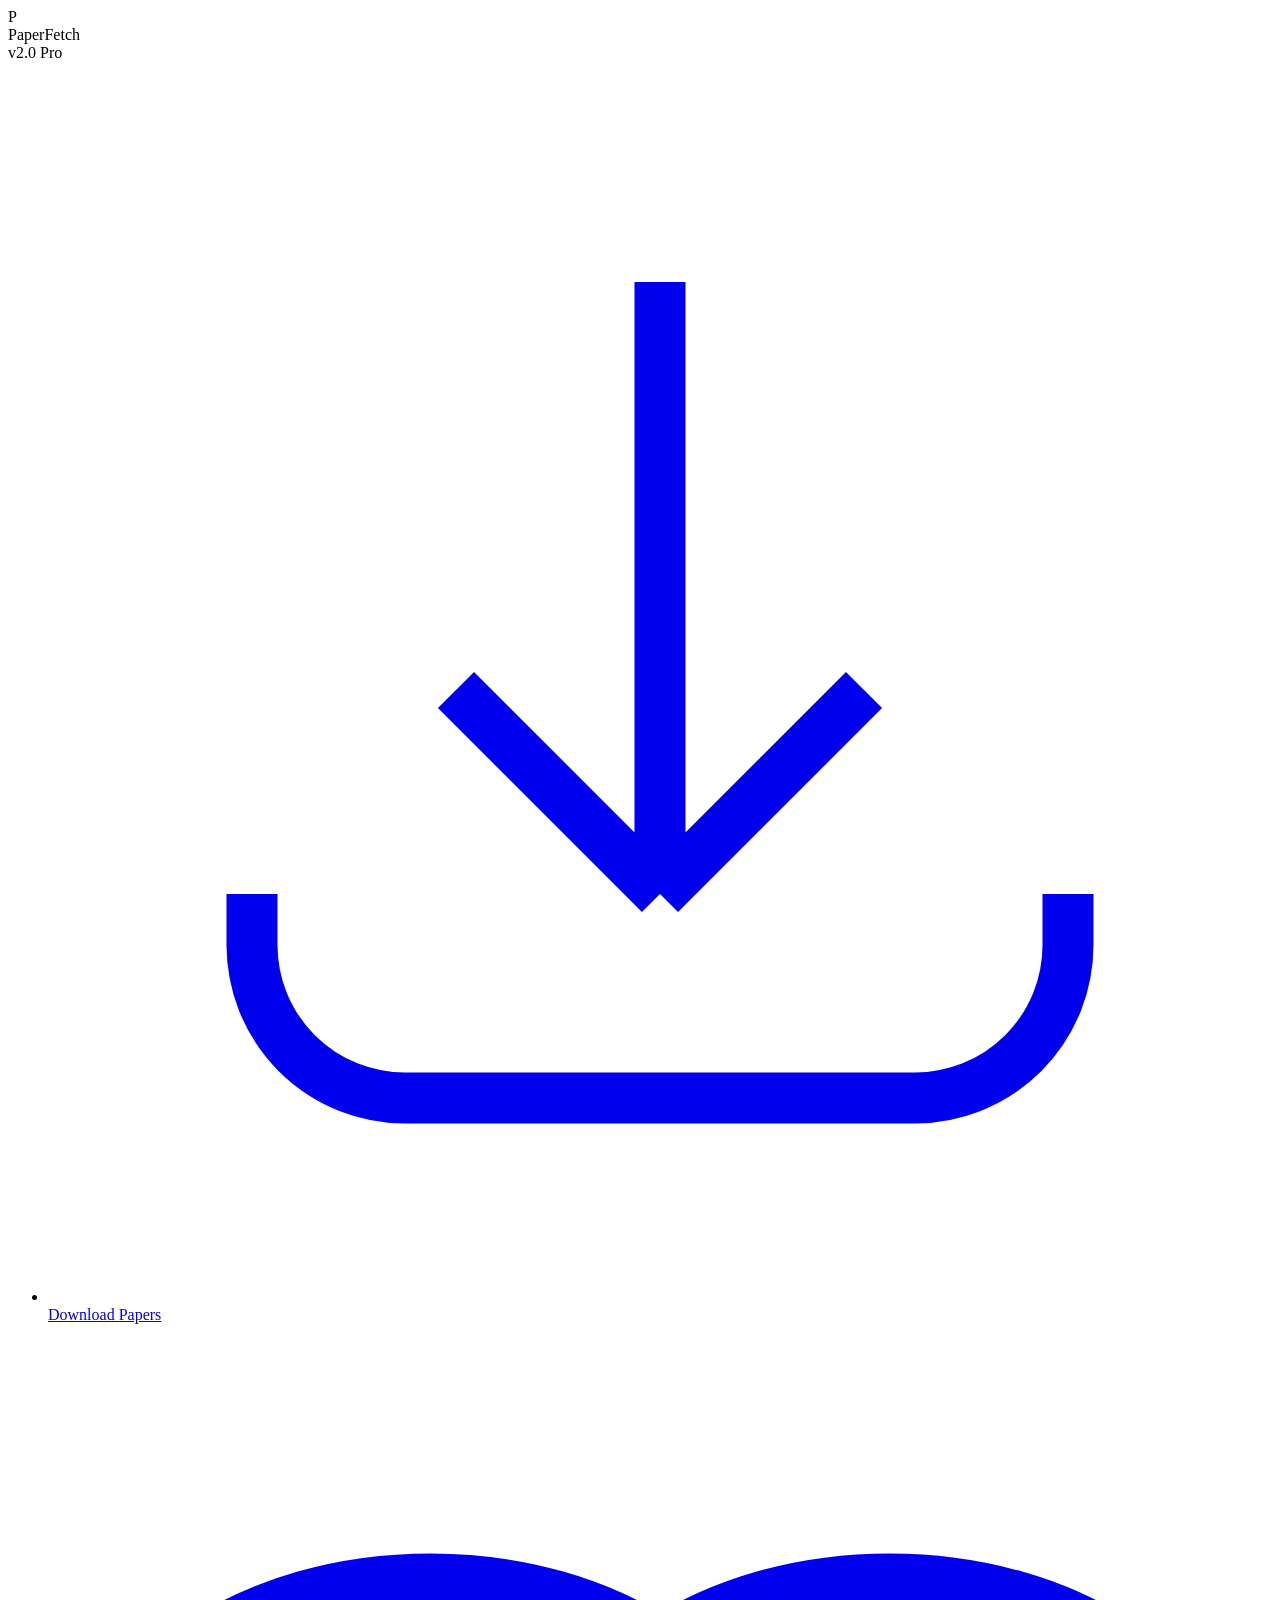
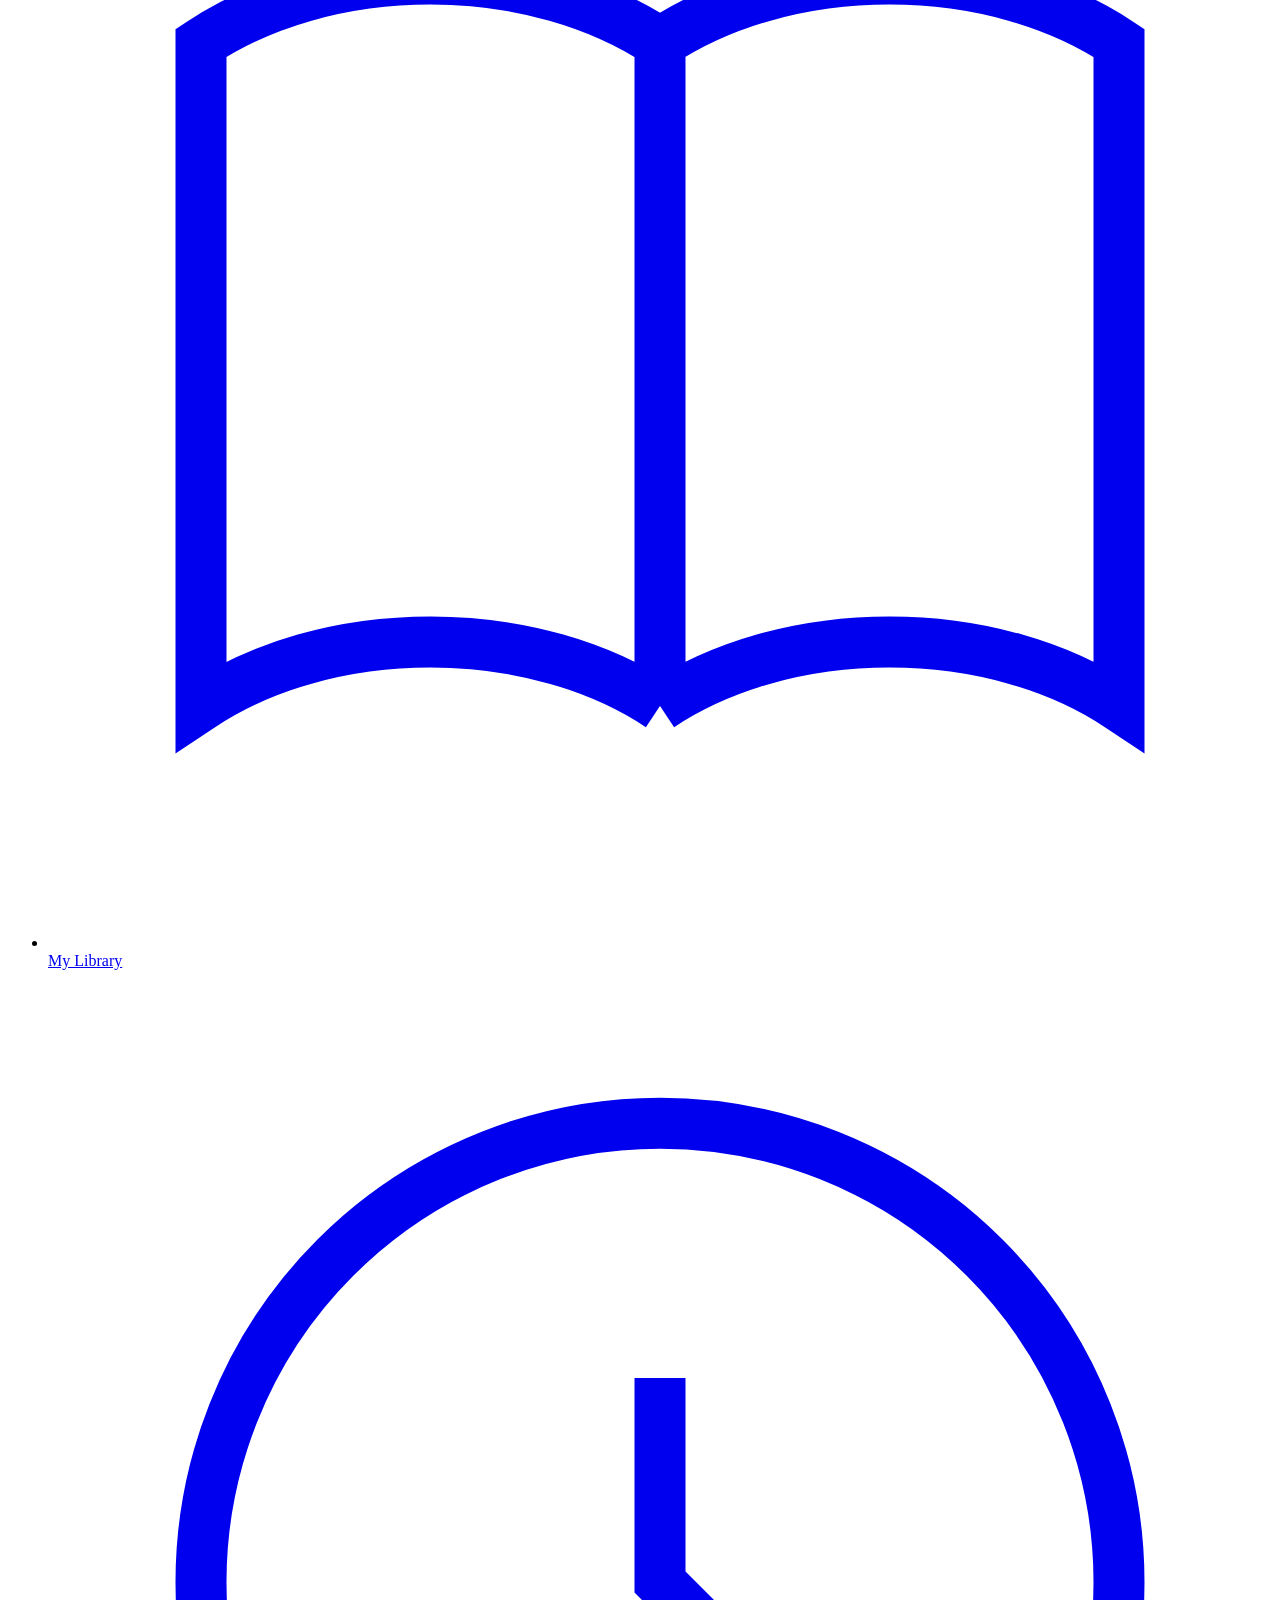
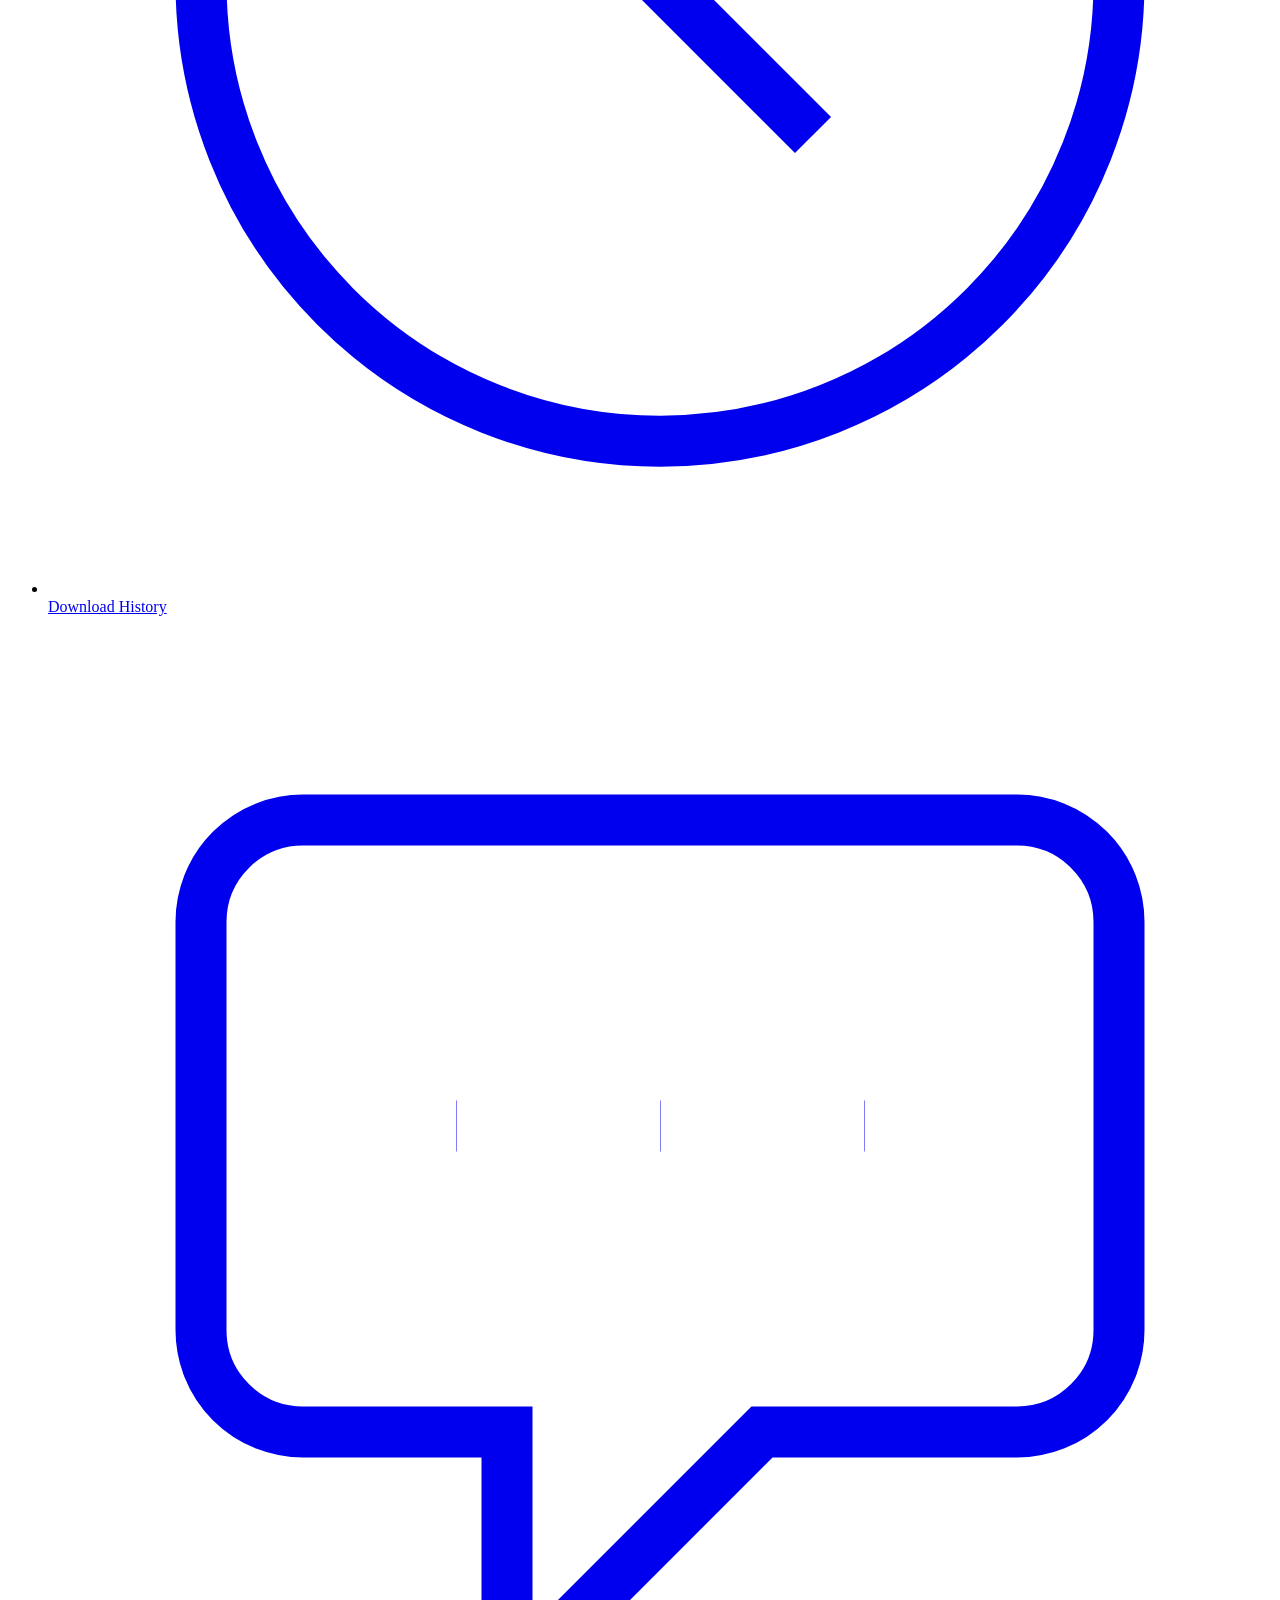
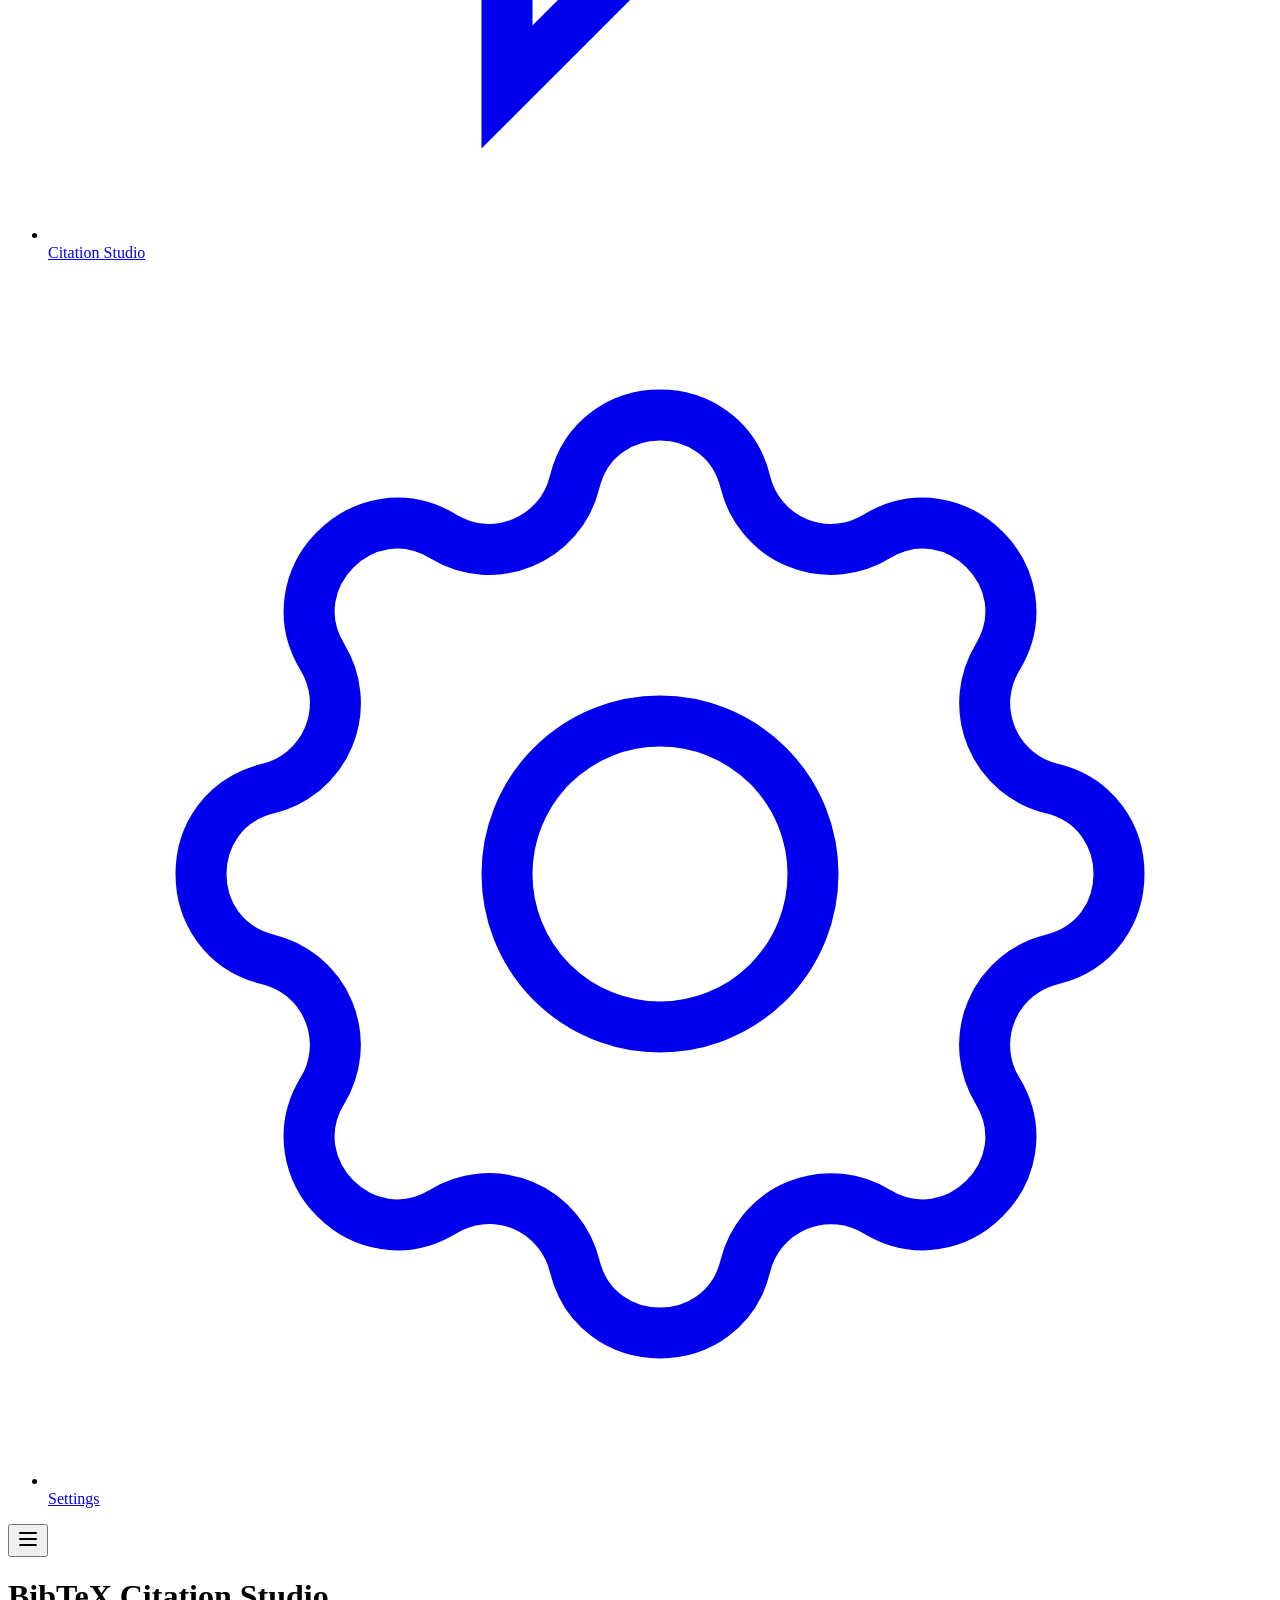
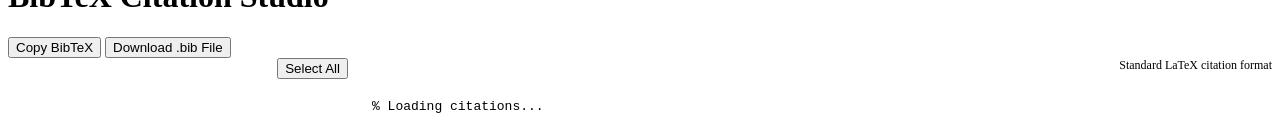
==== frontend/citations.html @ b1cfa8e9 "feat: add frontend views for citations, history, and library management" ====
<!DOCTYPE html>
<html lang="en">
<head>
  <meta charset="UTF-8">
  <meta name="viewport" content="width=device-width, initial-scale=1.0">
  <title>Citation Studio — PaperFetch V2</title>
  <link rel="stylesheet" href="/static/css/style.css">
  <link rel="stylesheet" href="/static/css/dashboard.css">
  <link rel="stylesheet" href="/static/css/responsive.css">
</head>
<body>
  <div class="app-container">
    <aside class="sidebar">
      <div class="brand">
        <div class="brand-icon">P</div>
        <div>
          <div class="brand-title">PaperFetch</div>
          <span class="brand-tag">v2.0 Pro</span>
        </div>
      </div>
      <ul class="nav-menu">
        <li>
          <a href="/" class="nav-link">
            <svg fill="none" stroke="currentColor" viewBox="0 0 24 24"><path d="M4 16v1a3 3 0 003 3h10a3 3 0 003-3v-1m-4-4l-4 4m0 0l-4-4m4 4V4"/></svg>
            Download Papers
          </a>
        </li>
        <li>
          <a href="/library" class="nav-link">
            <svg fill="none" stroke="currentColor" viewBox="0 0 24 24"><path d="M12 6.253v13m0-13C10.832 5.477 9.246 5 7.5 5S4.168 5.477 3 6.253v13C4.168 18.477 5.754 18 7.5 18s3.332.477 4.5 1.253m0-13C13.168 5.477 14.754 5 16.5 5c1.747 0 3.332.477 4.5 1.253v13C19.832 18.477 18.247 18 16.5 18c-1.746 0-3.332.477-4.5 1.253"/></svg>
            My Library
          </a>
        </li>
        <li>
          <a href="/history" class="nav-link">
            <svg fill="none" stroke="currentColor" viewBox="0 0 24 24"><path d="M12 8v4l3 3m6-3a9 9 0 11-18 0 9 9 0 0118 0z"/></svg>
            Download History
          </a>
        </li>
        <li>
          <a href="/citations" class="nav-link active">
            <svg fill="none" stroke="currentColor" viewBox="0 0 24 24"><path d="M8 10h.01M12 10h.01M16 10h.01M9 16H5a2 2 0 01-2-2V6a2 2 0 012-2h14a2 2 0 012 2v8a2 2 0 01-2 2h-5l-5 5v-5z"/></svg>
            Citation Studio
          </a>
        </li>
        <li>
          <a href="/settings" class="nav-link">
            <svg fill="none" stroke="currentColor" viewBox="0 0 24 24"><path d="M10.325 4.317c.426-1.756 2.924-1.756 3.35 0a1.724 1.724 0 002.573 1.066c1.543-.94 3.31.826 2.37 2.37a1.724 1.724 0 001.065 2.572c1.756.426 1.756 2.924 0 3.35a1.724 1.724 0 00-1.066 2.573c.94 1.543-.826 3.31-2.37 2.37a1.724 1.724 0 00-2.572 1.065c-.426 1.756-2.924 1.756-3.35 0a1.724 1.724 0 00-2.573-1.066c-1.543.94-3.31-.826-2.37-2.37a1.724 1.724 0 00-1.065-2.572c-1.756-.426-1.756-2.924 0-3.35a1.724 1.724 0 001.066-2.573c-.94-1.543.826-3.31 2.37-2.37.996.608 2.296.07 2.572-1.065z"/><path d="M15 12a3 3 0 11-6 0 3 3 0 016 0z"/></svg>
            Settings
          </a>
        </li>
      </ul>
    </aside>

    <main class="main-wrapper">
      <header class="topbar">
        <button class="mobile-nav-toggle" aria-label="Toggle navigation">
          <svg width="24" height="24" fill="none" stroke="currentColor" viewBox="0 0 24 24"><path stroke-linecap="round" stroke-linejoin="round" stroke-width="2" d="M4 6h16M4 12h16M4 18h16"/></svg>
        </button>
        <h1 class="page-heading">BibTeX Citation Studio</h1>
        <div class="topbar-actions">
          <button class="btn btn-secondary btn-sm" id="btn-copy-bibtex">Copy BibTeX</button>
          <button class="btn btn-primary btn-sm" id="btn-download-bib">Download .bib File</button>
        </div>
      </header>

      <div class="content-body">
        <div style="display: grid; grid-template-columns: 340px 1fr; gap: 24px;" class="citation-layout">
          <!-- Selection Column -->
          <div class="glass-panel" style="display: flex; flex-direction: column; max-height: 80vh;">
            <div style="display: flex; justify-content: space-between; align-items: center; margin-bottom: 14px;">
              <span style="font-size: 14px; font-weight: 600; color: #fff;">Select Papers</span>
              <button class="btn btn-secondary btn-sm" id="btn-citation-select-all">Select All</button>
            </div>
            <div id="citation-papers-list" style="overflow-y: auto; flex: 1;">
              <!-- Dynamically populated -->
            </div>
          </div>

          <!-- BibTeX Output Column -->
          <div class="glass-panel" style="display: flex; flex-direction: column;">
            <div style="display: flex; justify-content: space-between; align-items: center; margin-bottom: 12px;">
              <span style="font-size: 14px; font-weight: 600; color: #fff;">Generated BibTeX Citations</span>
              <span style="font-size: 12px; color: var(--text-dim);">Standard LaTeX citation format</span>
            </div>
            <pre class="code-viewer" id="bibtex-output">% Loading citations...</pre>
          </div>
        </div>
      </div>
    </main>
  </div>

  <script src="/static/js/api.js"></script>
  <script src="/static/js/app.js"></script>
  <script src="/static/js/citations.js"></script>
</body>
</html>
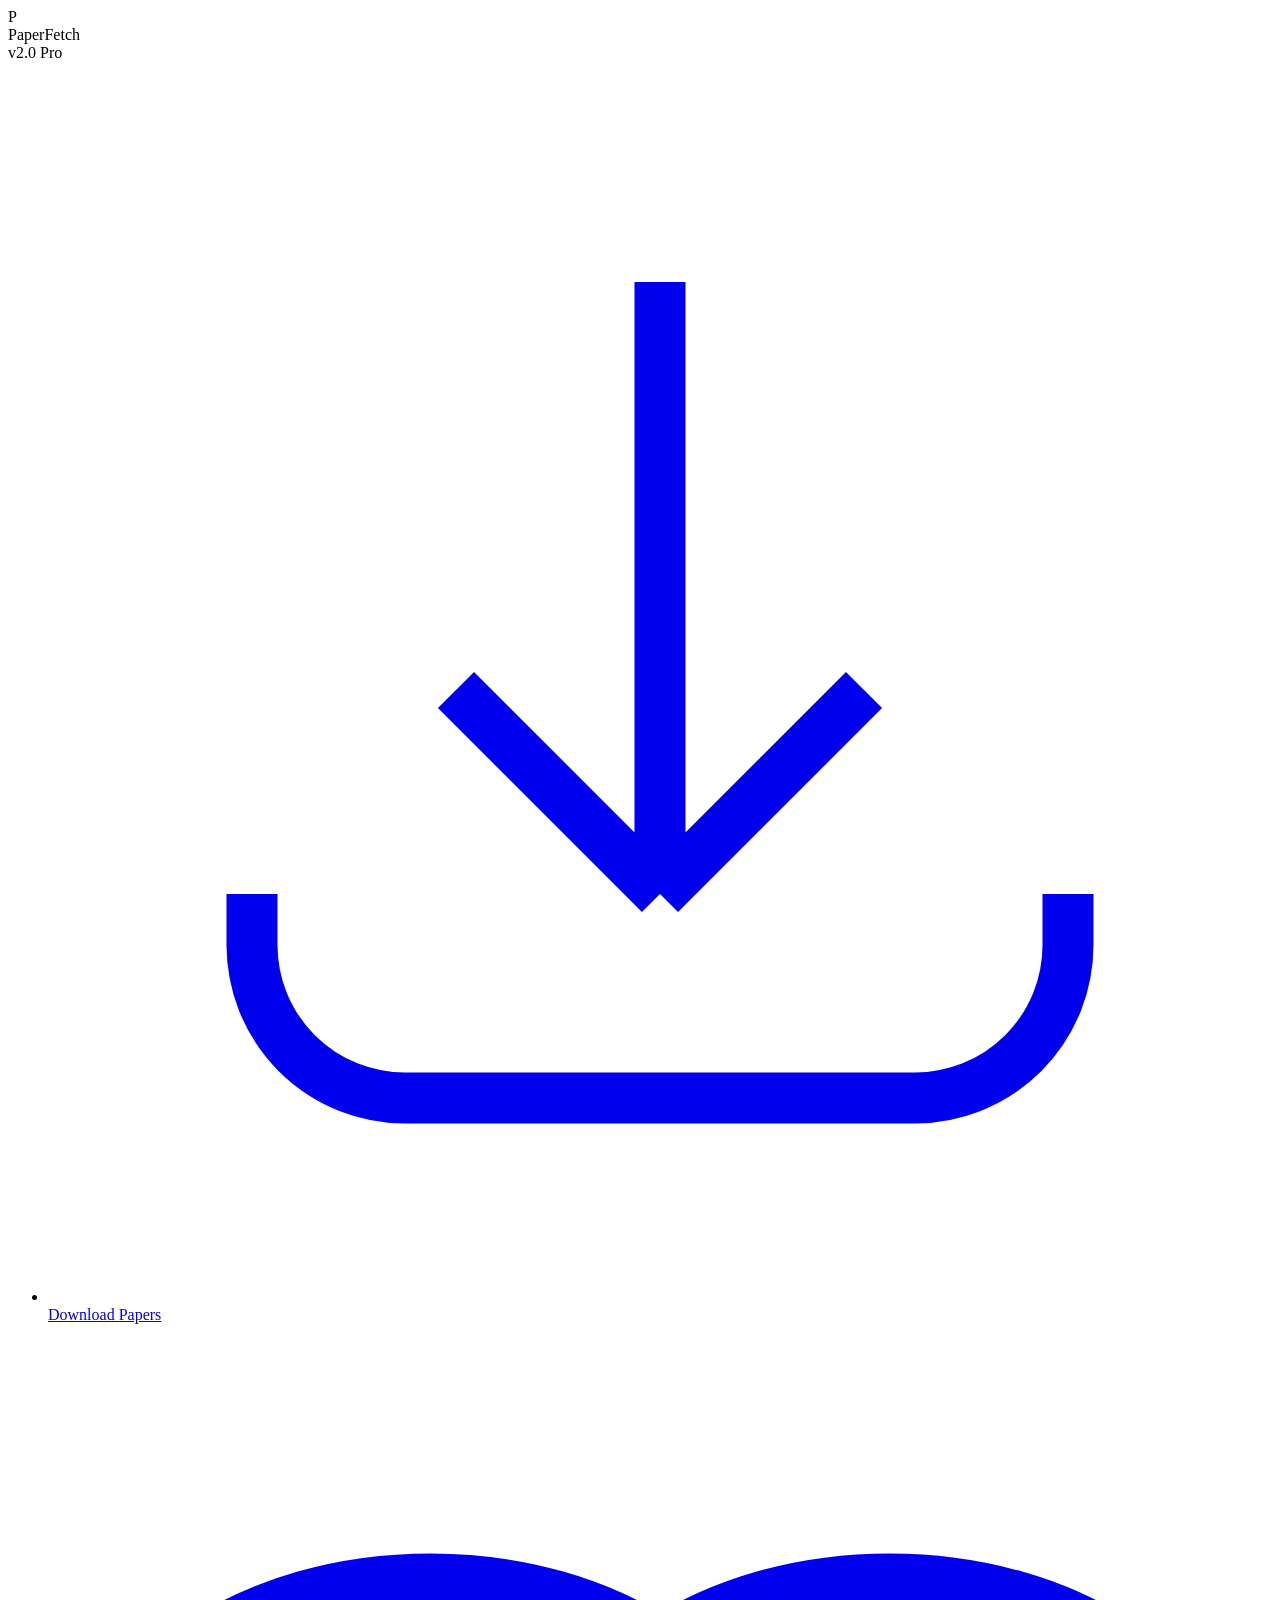
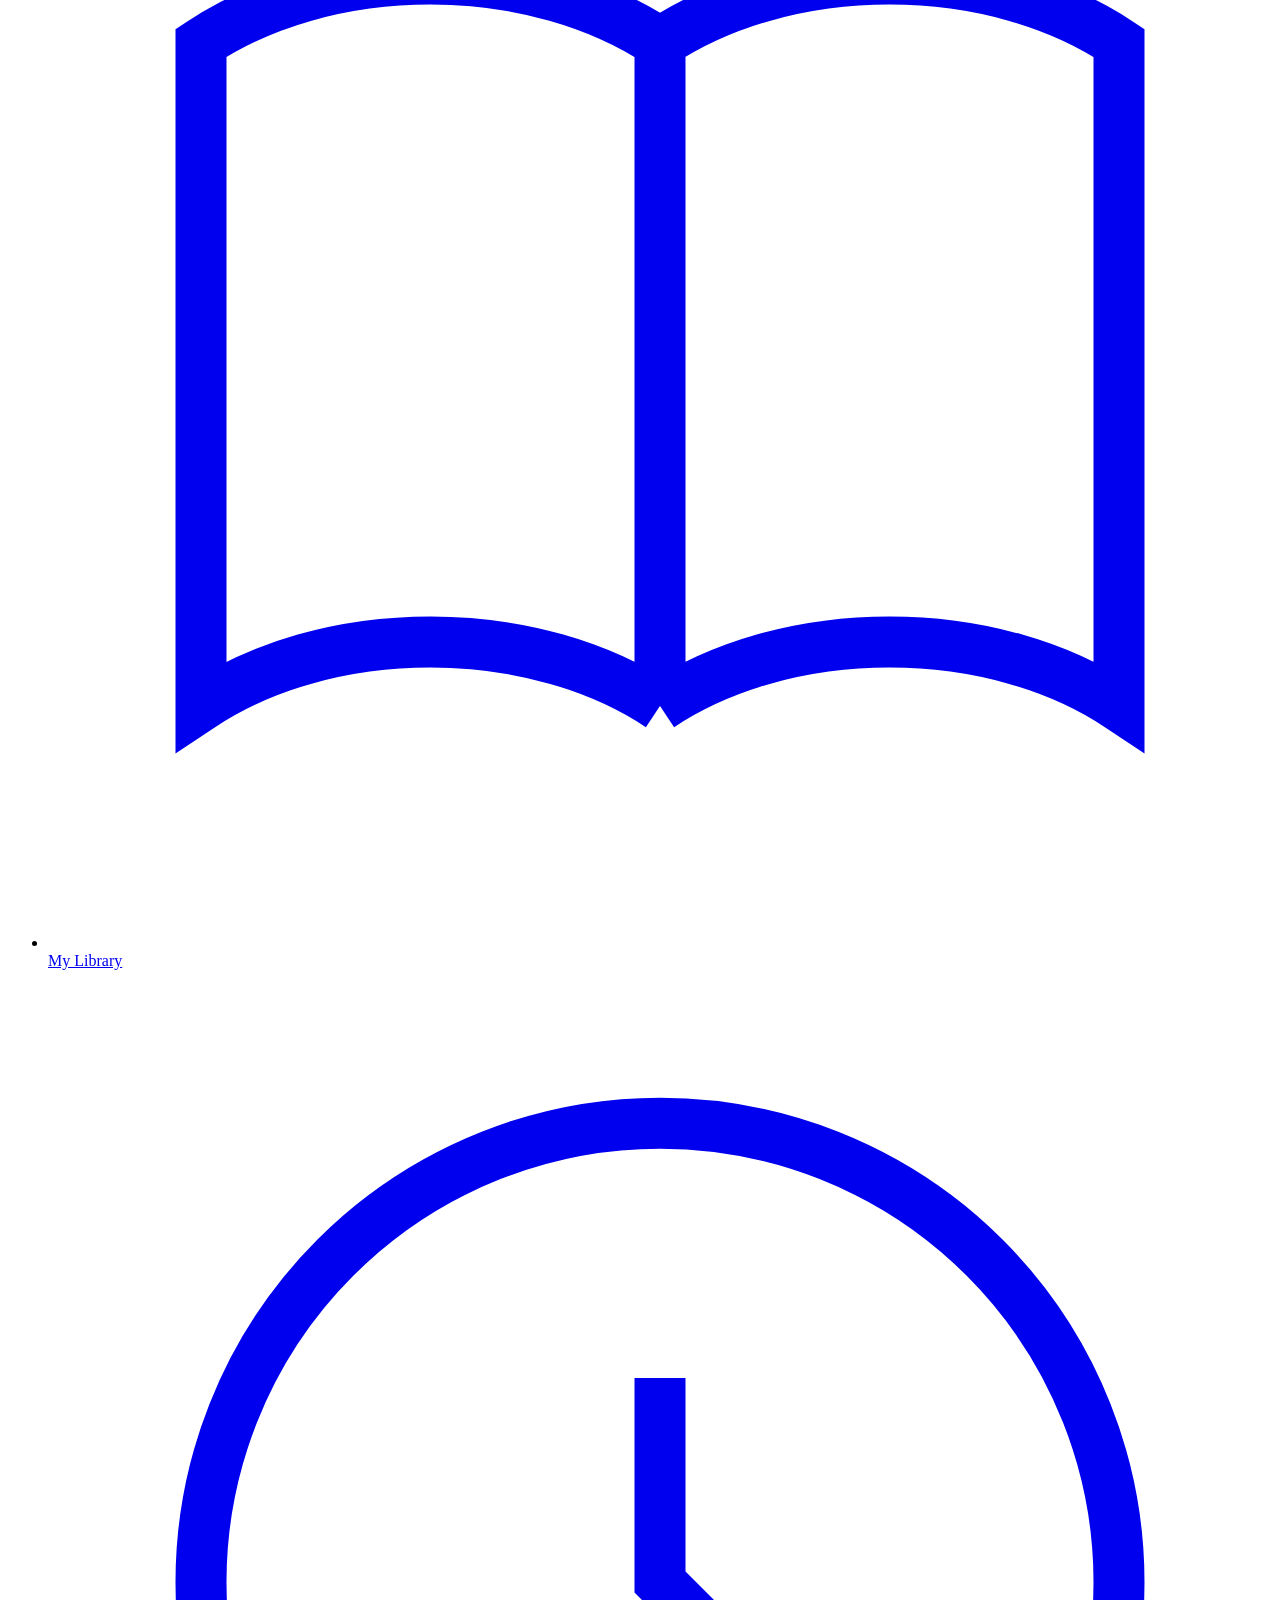
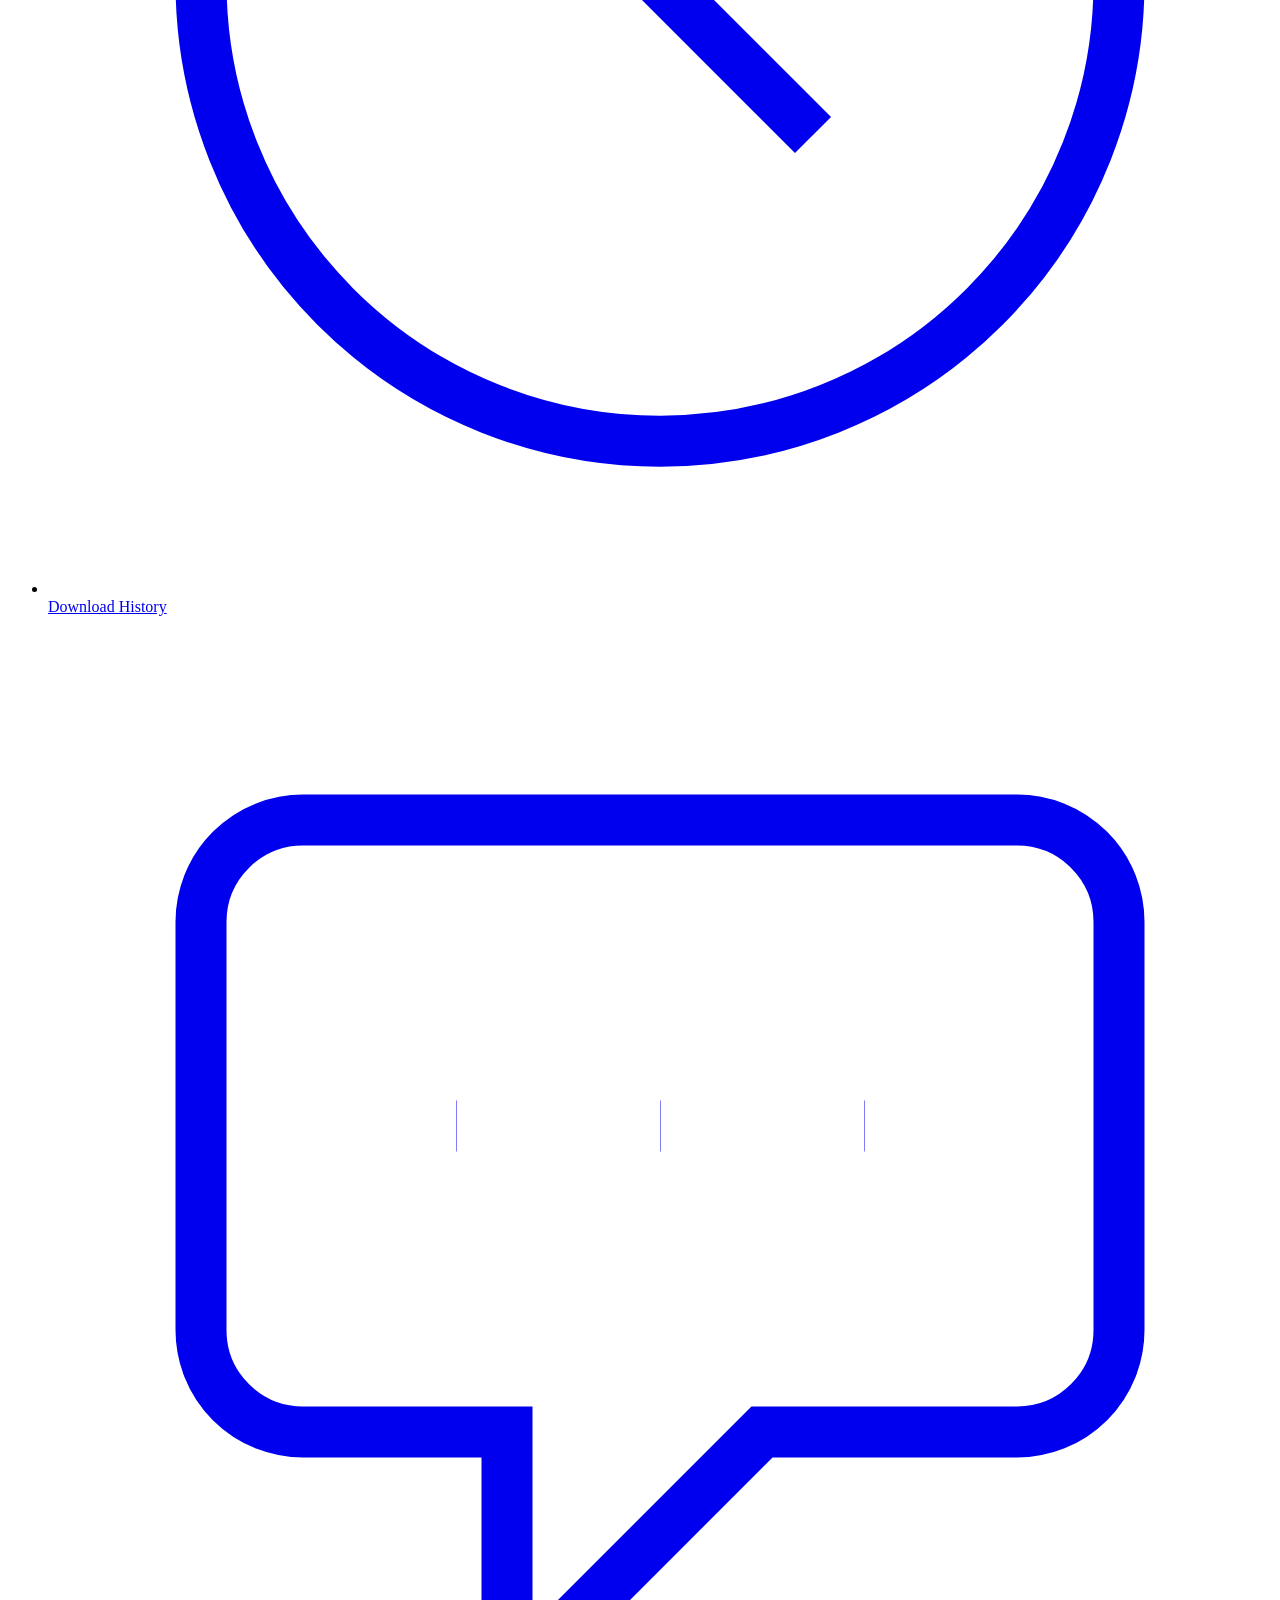
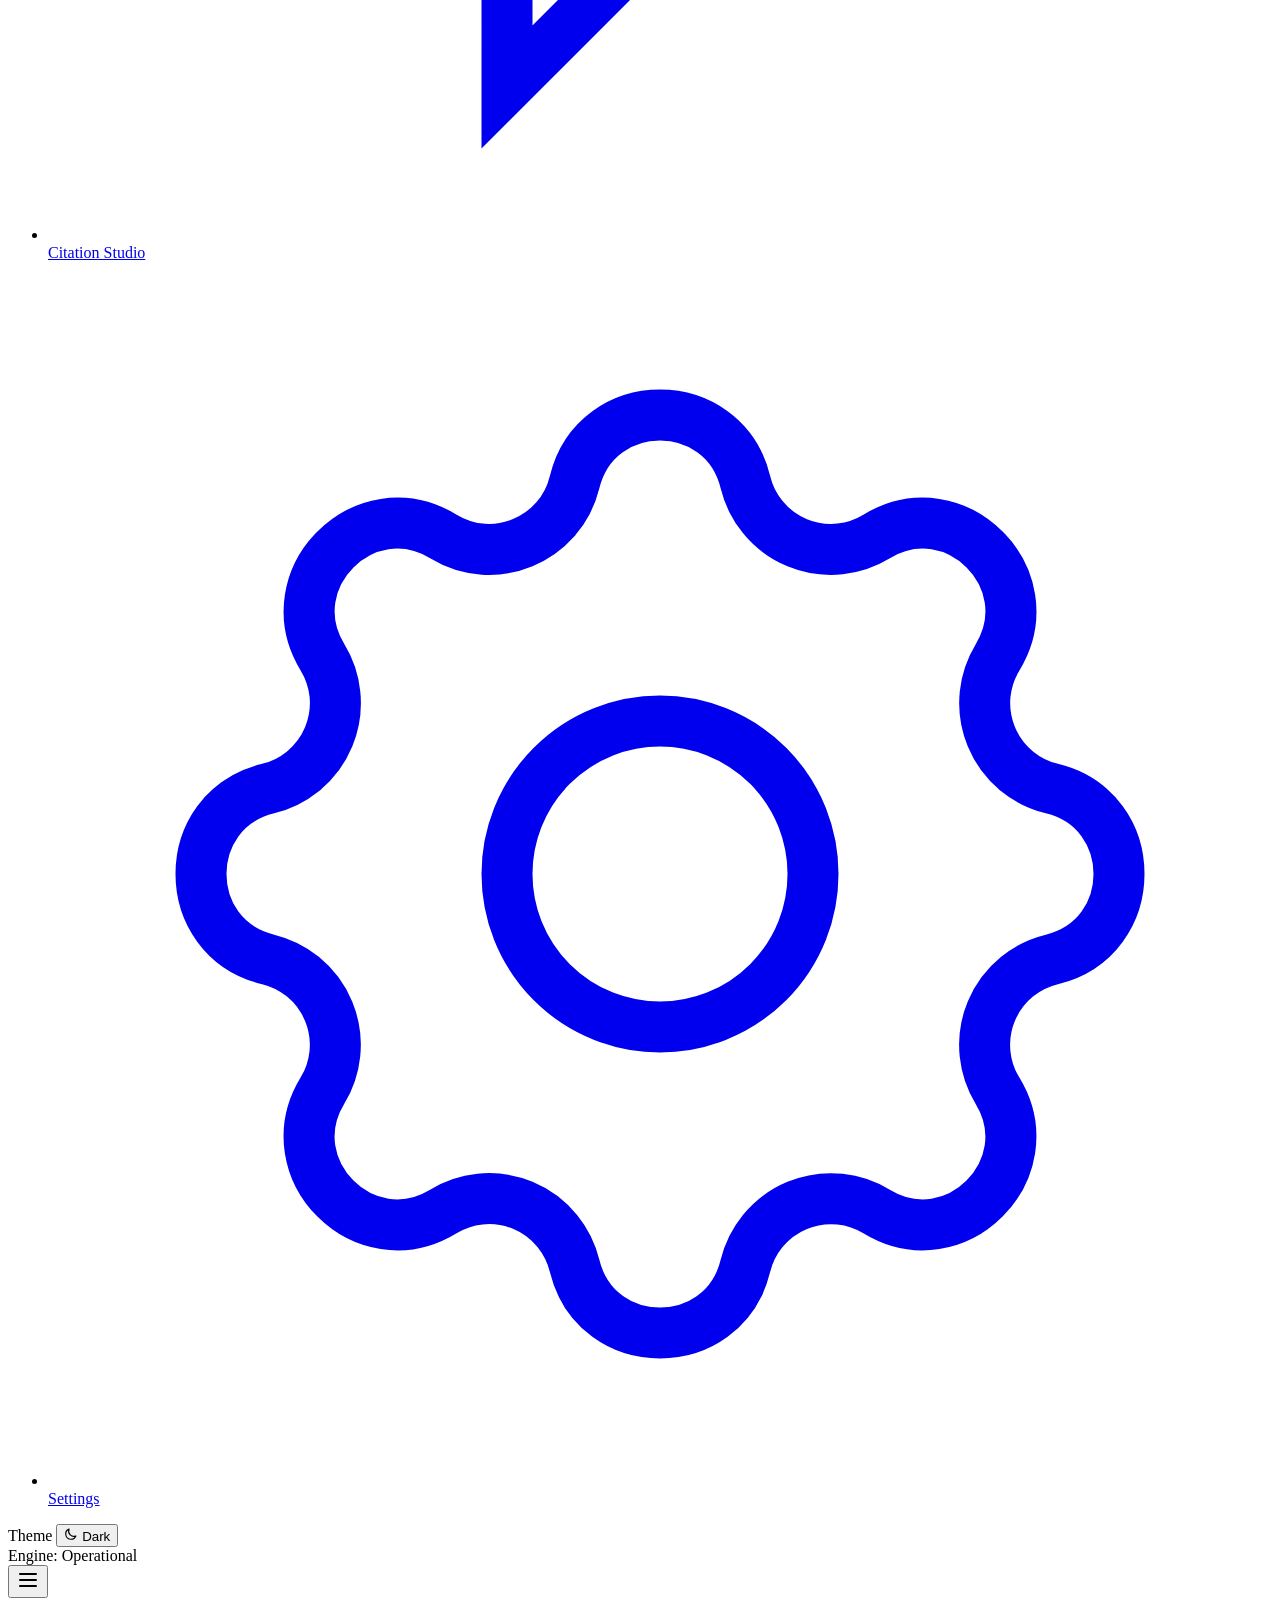
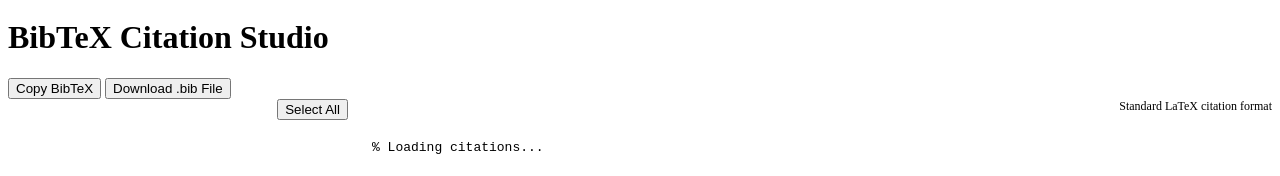
==== commit a4384556: "feat: integrate light mode theme with instant toggle and set default download count to 10" ====
--- a/frontend/citations.html
+++ b/frontend/citations.html
@@ -7,6 +7,12 @@
   <link rel="stylesheet" href="/static/css/style.css">
   <link rel="stylesheet" href="/static/css/dashboard.css">
   <link rel="stylesheet" href="/static/css/responsive.css">
+  <script>
+    (function() {
+      const theme = localStorage.getItem('paperfetch-theme') || 'dark';
+      document.documentElement.setAttribute('data-theme', theme);
+    })();
+  </script>
 </head>
 <body>
   <div class="app-container">
@@ -50,6 +56,20 @@
           </a>
         </li>
       </ul>
+
+      <div class="sidebar-footer">
+        <div class="theme-switch-row">
+          <span class="theme-switch-label">Theme</span>
+          <button class="theme-toggle-btn" id="theme-toggle" aria-label="Toggle Theme" title="Toggle Light/Dark Theme">
+            <svg width="14" height="14" fill="none" stroke="currentColor" viewBox="0 0 24 24"><path stroke-linecap="round" stroke-linejoin="round" stroke-width="2" d="M20.354 15.354A9 9 0 018.646 3.646 9.003 9.003 0 0012 21a9.003 9.003 0 008.354-5.646z"/></svg>
+            <span>Dark</span>
+          </button>
+        </div>
+        <div class="system-status-indicator">
+          <span class="status-dot"></span>
+          <span>Engine: Operational</span>
+        </div>
+      </div>
     </aside>
 
     <main class="main-wrapper">
